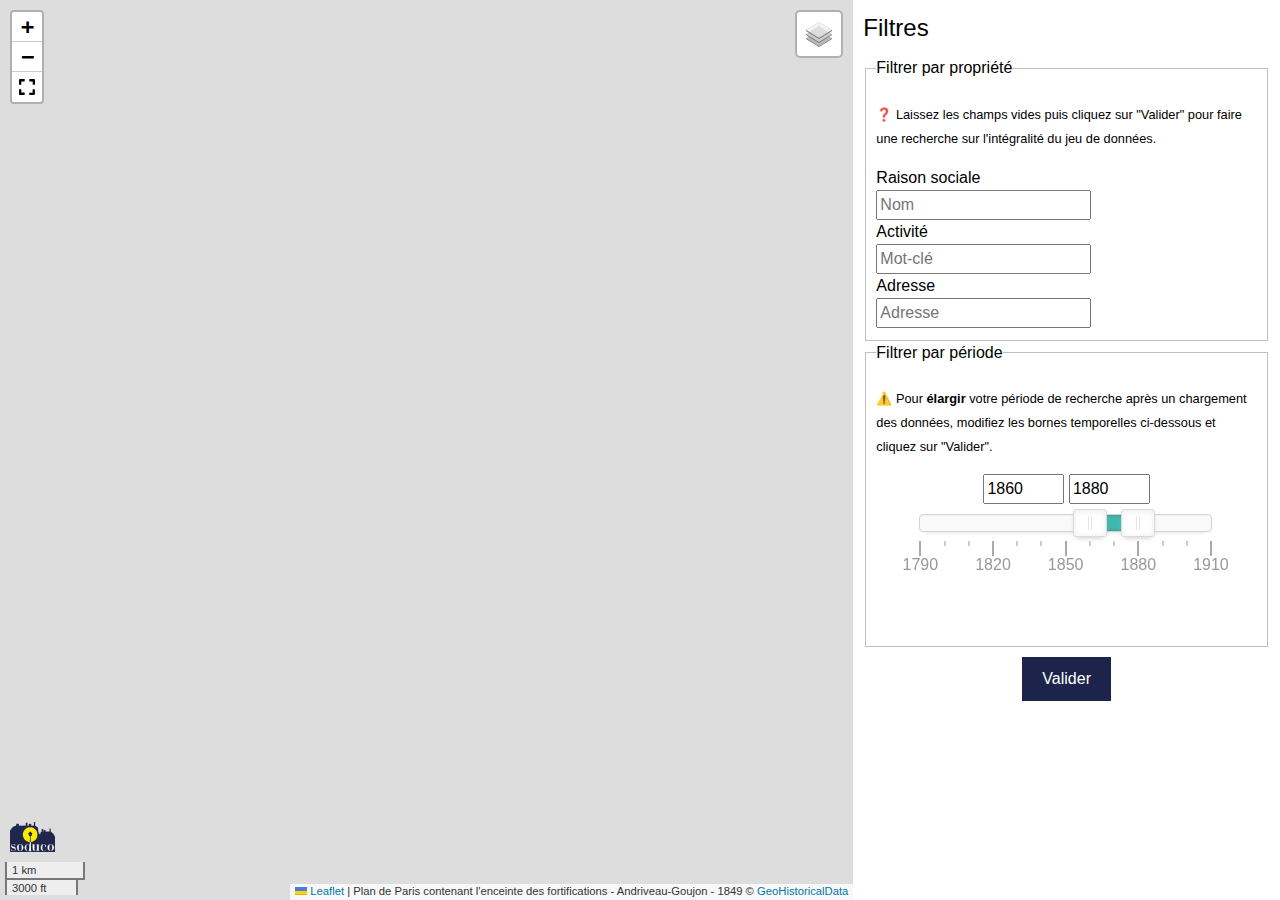
==== index.html @ baa3c480 "Add anchor" ====
<!doctype html>
<html lang="fr">
  <head>
    <!--Encodage-->
    <meta title="Visualisation des données extraites des annuaires du commerce parisien">
    <meta http-equiv="Content-Type" content="text/html; charset=utf-8" />
    <meta name="viewport" content="width=device-width, initial-scale=1.0">
    <script src="./libs/jquery-3.6.1.min.js"></script>
    <script src="./libs/jquery.geo.min.js"></script>
    <!--Slider-->
    <script src="./libs/wnumb-1.2.0/wNumb.min.js"></script>
    <link rel="stylesheet" href="./libs/noUiSlider/nouislider.min.css" />
   <script src="./libs/noUiSlider/nouislider.min.js"></script>
    <!--Leaflet-->
    <link rel="stylesheet" href="./libs/leaflet/leaflet.css" />
    <script src="./libs/leaflet/leaflet.js"></script>
    <!--Leaflet Full Screen-->
    <link rel="stylesheet" href="./libs/leaflet.fullscreen-master/Control.FullScreen.css"/>
    <script src="./libs/leaflet.fullscreen-master/Control.FullScreen.js"></script>
    <!--Control Panel-->
    <link rel="stylesheet" href="./libs/leaflet-panel-layers/src/leaflet-panel-layers.css">
    <script src="./libs/leaflet-panel-layers/src/leaflet-panel-layers.js"></script>
    <!--Timeline JS-->
    <!--<link title="timeline-styles" rel="stylesheet" href="http://cdn.knightlab.com/libs/timeline3/latest/css/timeline.css">
    <script src="https://cdn.knightlab.com/libs/timeline3/latest/js/timeline.js"></script>-->
    <link title="timeline-styles" rel="stylesheet" href="./libs/timelineJS/timeline.css">
    <script src="./libs/timelineJS/timeline.js"></script>
    <!--Style-->
    <link rel="stylesheet" href="libs/w3.css">
    <link rel="stylesheet" href="style.css">
    <title>Visualisation des données extraites des annuaires du commerce parisien</title>
  </head>
  <body>
    <article>

      <!--START : Container-->
      <div class="container">
        <!--START : Map-->
        <div id="map"></div>
        <!--END : Map-->
        <div id="layers"></div>

        <!--START : Controls-->
        <div id="controls">
          <h3 id="titrecontrols">Filtres</h3> 
          
        <!--#START : Advanced research panel-->
        <div id="av">
          <div class="searchtool">
            <fieldset>
              <legend>Filtrer par propriété</legend>
              <p><small>❓ Laissez les champs vides puis cliquez sur "Valider" pour faire une recherche sur l'intégralité du jeu de données.</small></p>
              <form id="frm1">
                Raison sociale <br/>
                <input type="text" name="per" id="per" placeholder="Nom"><br>
                Activité <br/>
                <input type="text" name="act" id="act" placeholder="Mot-clé"><br>
                Adresse <br/>
                <input type="text" name="spat" id="spat" placeholder="Adresse"><br>
              </form>
            </fieldset>
          </div>

          <div class="time">
            <fieldset>
              <legend>Filtrer par période</legend>
              <p><small>⚠️ Pour <b>élargir</b> votre période de recherche après un chargement des données, modifiez les bornes temporelles ci-dessous et cliquez sur "Valider".</small></p>
              <div style="margin-right: auto; margin-left: auto; width: 90%; margin-bottom: 10px; text-align: center; height:150px;">
              <input type="number" min='1857' max='1908' id="input-number-min">
              <input type="number" min='1857' max='1908' id="input-number-max">
              <div id="slider" style="top: 0px; right: 1px; margin: 10px 25px;"></div>
            </fieldset>
          </div>
          
          <div class="search">
            <center><input type="button" onclick="requestData()" value="Valider" class="button"></center>
            <div id="message"></div>
          </div>
        <!--END : Advanced research tabber-->
      </div>
    </div>
  </div>
  <!--
  <div id="linkeddata">
    <p>Ressources associées sur Data BNF</p>
    <div id="bnfdata"></div>
  </div>
  -->
  <div id='timeline-embed' style="height:0px"></div>
  <div id="ancretimeline"></div>

  <button onclick="topFunction()" id="goToTop" title="Go to top">Carte</button> 
  </article>
  </body>
  <script src="parameters.js"></script>
  <script src="anim.js"></script>
  <script src="tile.js"></script>
  <script src="functions.js"></script>
  <script src="features-endpoint.js"></script>
  <script src="features-ref.js"></script>
  <script src="map.js"></script>
</html>
---- libs/noUiSlider/nouislider.min.css ----
/*! nouislider - 8.5.1 - 2016-04-24 16:00:30 */


.noUi-target,.noUi-target *{-webkit-touch-callout:none;-webkit-user-select:none;-ms-touch-action:none;touch-action:none;-ms-user-select:none;-moz-user-select:none;user-select:none;-moz-box-sizing:border-box;box-sizing:border-box}.noUi-target{position:relative;direction:ltr}.noUi-base{width:100%;height:100%;position:relative;z-index:1}.noUi-origin{position:absolute;right:0;top:0;left:0;bottom:0}.noUi-handle{position:relative;z-index:1}.noUi-stacking .noUi-handle{z-index:10}.noUi-state-tap .noUi-origin{-webkit-transition:left .3s,top .3s;transition:left .3s,top .3s}.noUi-state-drag *{cursor:inherit!important}.noUi-base,.noUi-handle{-webkit-transform:translate3d(0,0,0);transform:translate3d(0,0,0)}.noUi-horizontal{height:18px}.noUi-horizontal .noUi-handle{width:34px;height:28px;left:-17px;top:-6px}.noUi-vertical{width:18px}.noUi-vertical .noUi-handle{width:28px;height:34px;left:-6px;top:-17px}.noUi-background{background:#FAFAFA;box-shadow:inset 0 1px 1px #f0f0f0}.noUi-connect{background:#3FB8AF;box-shadow:inset 0 0 3px rgba(51,51,51,.45);-webkit-transition:background 450ms;transition:background 450ms}.noUi-origin{border-radius:2px}.noUi-target{border-radius:4px;border:1px solid #D3D3D3;box-shadow:inset 0 1px 1px #F0F0F0,0 3px 6px -5px #BBB}.noUi-target.noUi-connect{box-shadow:inset 0 0 3px rgba(51,51,51,.45),0 3px 6px -5px #BBB}.noUi-draggable{cursor:w-resize}.noUi-vertical .noUi-draggable{cursor:n-resize}.noUi-handle{border:1px solid #D9D9D9;border-radius:3px;background:#FFF;cursor:default;box-shadow:inset 0 0 1px #FFF,inset 0 1px 7px #EBEBEB,0 3px 6px -3px #BBB}.noUi-active{box-shadow:inset 0 0 1px #FFF,inset 0 1px 7px #DDD,0 3px 6px -3px #BBB}.noUi-handle:after,.noUi-handle:before{content:"";display:block;position:absolute;height:14px;width:1px;background:#E8E7E6;left:14px;top:6px}.noUi-handle:after{left:17px}.noUi-vertical .noUi-handle:after,.noUi-vertical .noUi-handle:before{width:14px;height:1px;left:6px;top:14px}.noUi-vertical .noUi-handle:after{top:17px}[disabled] .noUi-connect,[disabled].noUi-connect{background:#B8B8B8}[disabled] .noUi-handle,[disabled].noUi-origin{cursor:not-allowed}.noUi-pips,.noUi-pips *{-moz-box-sizing:border-box;box-sizing:border-box}.noUi-pips{position:absolute;color:#999}.noUi-value{position:absolute;text-align:center}.noUi-value-sub{color:#ccc;font-size:10px}.noUi-marker{position:absolute;background:#CCC}.noUi-marker-large,.noUi-marker-sub{background:#AAA}.noUi-pips-horizontal{padding:10px 0;height:80px;top:100%;left:0;width:100%}.noUi-value-horizontal{-webkit-transform:translate3d(-50%,50%,0);transform:translate3d(-50%,50%,0)}.noUi-marker-horizontal.noUi-marker{margin-left:-1px;width:2px;height:5px}.noUi-marker-horizontal.noUi-marker-sub{height:10px}.noUi-marker-horizontal.noUi-marker-large{height:15px}.noUi-pips-vertical{padding:0 10px;height:100%;top:0;left:100%}.noUi-value-vertical{-webkit-transform:translate3d(0,-50%,0);transform:translate3d(0,-50%,0);padding-left:25px}.noUi-marker-vertical.noUi-marker{width:5px;height:2px;margin-top:-1px}.noUi-marker-vertical.noUi-marker-sub{width:10px}.noUi-marker-vertical.noUi-marker-large{width:15px}.noUi-tooltip{display:block;position:absolute;border:1px solid #D9D9D9;border-radius:3px;background:#fff;padding:5px;text-align:center}.noUi-horizontal .noUi-handle-lower .noUi-tooltip{top:-32px}.noUi-horizontal .noUi-handle-upper .noUi-tooltip{bottom:-32px}.noUi-vertical .noUi-handle-lower .noUi-tooltip{left:120%}.noUi-vertical .noUi-handle-upper .noUi-tooltip{right:120%}
---- libs/leaflet/leaflet.css ----
/* required styles */

.leaflet-pane,
.leaflet-tile,
.leaflet-marker-icon,
.leaflet-marker-shadow,
.leaflet-tile-container,
.leaflet-pane > svg,
.leaflet-pane > canvas,
.leaflet-zoom-box,
.leaflet-image-layer,
.leaflet-layer {
	position: absolute;
	left: 0;
	top: 0;
	}
.leaflet-container {
	overflow: hidden;
	}
.leaflet-tile,
.leaflet-marker-icon,
.leaflet-marker-shadow {
	-webkit-user-select: none;
	   -moz-user-select: none;
	        user-select: none;
	  -webkit-user-drag: none;
	}
/* Prevents IE11 from highlighting tiles in blue */
.leaflet-tile::selection {
	background: transparent;
}
/* Safari renders non-retina tile on retina better with this, but Chrome is worse */
.leaflet-safari .leaflet-tile {
	image-rendering: -webkit-optimize-contrast;
	}
/* hack that prevents hw layers "stretching" when loading new tiles */
.leaflet-safari .leaflet-tile-container {
	width: 1600px;
	height: 1600px;
	-webkit-transform-origin: 0 0;
	}
.leaflet-marker-icon,
.leaflet-marker-shadow {
	display: block;
	}
/* .leaflet-container svg: reset svg max-width decleration shipped in Joomla! (joomla.org) 3.x */
/* .leaflet-container img: map is broken in FF if you have max-width: 100% on tiles */
.leaflet-container .leaflet-overlay-pane svg {
	max-width: none !important;
	max-height: none !important;
	}
.leaflet-container .leaflet-marker-pane img,
.leaflet-container .leaflet-shadow-pane img,
.leaflet-container .leaflet-tile-pane img,
.leaflet-container img.leaflet-image-layer,
.leaflet-container .leaflet-tile {
	max-width: none !important;
	max-height: none !important;
	width: auto;
	padding: 0;
	}

.leaflet-container.leaflet-touch-zoom {
	-ms-touch-action: pan-x pan-y;
	touch-action: pan-x pan-y;
	}
.leaflet-container.leaflet-touch-drag {
	-ms-touch-action: pinch-zoom;
	/* Fallback for FF which doesn't support pinch-zoom */
	touch-action: none;
	touch-action: pinch-zoom;
}
.leaflet-container.leaflet-touch-drag.leaflet-touch-zoom {
	-ms-touch-action: none;
	touch-action: none;
}
.leaflet-container {
	-webkit-tap-highlight-color: transparent;
}
.leaflet-container a {
	-webkit-tap-highlight-color: rgba(51, 181, 229, 0.4);
}
.leaflet-tile {
	filter: inherit;
	visibility: hidden;
	}
.leaflet-tile-loaded {
	visibility: inherit;
	}
.leaflet-zoom-box {
	width: 0;
	height: 0;
	-moz-box-sizing: border-box;
	     box-sizing: border-box;
	z-index: 800;
	}
/* workaround for https://bugzilla.mozilla.org/show_bug.cgi?id=888319 */
.leaflet-overlay-pane svg {
	-moz-user-select: none;
	}

.leaflet-pane         { z-index: 400; }

.leaflet-tile-pane    { z-index: 200; }
.leaflet-overlay-pane { z-index: 400; }
.leaflet-shadow-pane  { z-index: 500; }
.leaflet-marker-pane  { z-index: 600; }
.leaflet-tooltip-pane   { z-index: 650; }
.leaflet-popup-pane   { z-index: 700; }

.leaflet-map-pane canvas { z-index: 100; }
.leaflet-map-pane svg    { z-index: 200; }

.leaflet-vml-shape {
	width: 1px;
	height: 1px;
	}
.lvml {
	behavior: url(#default#VML);
	display: inline-block;
	position: absolute;
	}


/* control positioning */

.leaflet-control {
	position: relative;
	z-index: 800;
	pointer-events: visiblePainted; /* IE 9-10 doesn't have auto */
	pointer-events: auto;
	}
.leaflet-top,
.leaflet-bottom {
	position: absolute;
	z-index: 1000;
	pointer-events: none;
	}
.leaflet-top {
	top: 0;
	}
.leaflet-right {
	right: 0;
	}
.leaflet-bottom {
	bottom: 0;
	}
.leaflet-left {
	left: 0;
	}
.leaflet-control {
	float: left;
	clear: both;
	}
.leaflet-right .leaflet-control {
	float: right;
	}
.leaflet-top .leaflet-control {
	margin-top: 10px;
	}
.leaflet-bottom .leaflet-control {
	margin-bottom: 10px;
	}
.leaflet-left .leaflet-control {
	margin-left: 10px;
	}
.leaflet-right .leaflet-control {
	margin-right: 10px;
	}


/* zoom and fade animations */

.leaflet-fade-anim .leaflet-popup {
	opacity: 0;
	-webkit-transition: opacity 0.2s linear;
	   -moz-transition: opacity 0.2s linear;
	        transition: opacity 0.2s linear;
	}
.leaflet-fade-anim .leaflet-map-pane .leaflet-popup {
	opacity: 1;
	}
.leaflet-zoom-animated {
	-webkit-transform-origin: 0 0;
	    -ms-transform-origin: 0 0;
	        transform-origin: 0 0;
	}
svg.leaflet-zoom-animated {
	will-change: transform;
}

.leaflet-zoom-anim .leaflet-zoom-animated {
	-webkit-transition: -webkit-transform 0.25s cubic-bezier(0,0,0.25,1);
	   -moz-transition:    -moz-transform 0.25s cubic-bezier(0,0,0.25,1);
	        transition:         transform 0.25s cubic-bezier(0,0,0.25,1);
	}
.leaflet-zoom-anim .leaflet-tile,
.leaflet-pan-anim .leaflet-tile {
	-webkit-transition: none;
	   -moz-transition: none;
	        transition: none;
	}

.leaflet-zoom-anim .leaflet-zoom-hide {
	visibility: hidden;
	}


/* cursors */

.leaflet-interactive {
	cursor: pointer;
	}
.leaflet-grab {
	cursor: -webkit-grab;
	cursor:    -moz-grab;
	cursor:         grab;
	}
.leaflet-crosshair,
.leaflet-crosshair .leaflet-interactive {
	cursor: crosshair;
	}
.leaflet-popup-pane,
.leaflet-control {
	cursor: auto;
	}
.leaflet-dragging .leaflet-grab,
.leaflet-dragging .leaflet-grab .leaflet-interactive,
.leaflet-dragging .leaflet-marker-draggable {
	cursor: move;
	cursor: -webkit-grabbing;
	cursor:    -moz-grabbing;
	cursor:         grabbing;
	}

/* marker & overlays interactivity */
.leaflet-marker-icon,
.leaflet-marker-shadow,
.leaflet-image-layer,
.leaflet-pane > svg path,
.leaflet-tile-container {
	pointer-events: none;
	}

.leaflet-marker-icon.leaflet-interactive,
.leaflet-image-layer.leaflet-interactive,
.leaflet-pane > svg path.leaflet-interactive,
svg.leaflet-image-layer.leaflet-interactive path {
	pointer-events: visiblePainted; /* IE 9-10 doesn't have auto */
	pointer-events: auto;
	}

/* visual tweaks */

.leaflet-container {
	background: #ddd;
	outline-offset: 1px;
	}
.leaflet-container a {
	color: #0078A8;
	}
.leaflet-zoom-box {
	border: 2px dotted #38f;
	background: rgba(255,255,255,0.5);
	}


/* general typography */
.leaflet-container {
	font-family: "Helvetica Neue", Arial, Helvetica, sans-serif;
	font-size: 12px;
	font-size: 0.75rem;
	line-height: 1.5;
	}


/* general toolbar styles */

.leaflet-bar {
	box-shadow: 0 1px 5px rgba(0,0,0,0.65);
	border-radius: 4px;
	}
.leaflet-bar a {
	background-color: #fff;
	border-bottom: 1px solid #ccc;
	width: 26px;
	height: 26px;
	line-height: 26px;
	display: block;
	text-align: center;
	text-decoration: none;
	color: black;
	}
.leaflet-bar a,
.leaflet-control-layers-toggle {
	background-position: 50% 50%;
	background-repeat: no-repeat;
	display: block;
	}
.leaflet-bar a:hover,
.leaflet-bar a:focus {
	background-color: #f4f4f4;
	}
.leaflet-bar a:first-child {
	border-top-left-radius: 4px;
	border-top-right-radius: 4px;
	}
.leaflet-bar a:last-child {
	border-bottom-left-radius: 4px;
	border-bottom-right-radius: 4px;
	border-bottom: none;
	}
.leaflet-bar a.leaflet-disabled {
	cursor: default;
	background-color: #f4f4f4;
	color: #bbb;
	}

.leaflet-touch .leaflet-bar a {
	width: 30px;
	height: 30px;
	line-height: 30px;
	}
.leaflet-touch .leaflet-bar a:first-child {
	border-top-left-radius: 2px;
	border-top-right-radius: 2px;
	}
.leaflet-touch .leaflet-bar a:last-child {
	border-bottom-left-radius: 2px;
	border-bottom-right-radius: 2px;
	}

/* zoom control */

.leaflet-control-zoom-in,
.leaflet-control-zoom-out {
	font: bold 18px 'Lucida Console', Monaco, monospace;
	text-indent: 1px;
	}

.leaflet-touch .leaflet-control-zoom-in, .leaflet-touch .leaflet-control-zoom-out  {
	font-size: 22px;
	}


/* layers control */

.leaflet-control-layers {
	box-shadow: 0 1px 5px rgba(0,0,0,0.4);
	background: #fff;
	border-radius: 5px;
	}
.leaflet-control-layers-toggle {
	background-image: url(images/layers.png);
	width: 36px;
	height: 36px;
	}
.leaflet-retina .leaflet-control-layers-toggle {
	background-image: url(images/layers-2x.png);
	background-size: 26px 26px;
	}
.leaflet-touch .leaflet-control-layers-toggle {
	width: 44px;
	height: 44px;
	}
.leaflet-control-layers .leaflet-control-layers-list,
.leaflet-control-layers-expanded .leaflet-control-layers-toggle {
	display: none;
	}
.leaflet-control-layers-expanded .leaflet-control-layers-list {
	display: block;
	position: relative;
	}
.leaflet-control-layers-expanded {
	padding: 6px 10px 6px 6px;
	color: #333;
	background: #fff;
	}
.leaflet-control-layers-scrollbar {
	overflow-y: scroll;
	overflow-x: hidden;
	padding-right: 5px;
	}
.leaflet-control-layers-selector {
	margin-top: 2px;
	position: relative;
	top: 1px;
	}
.leaflet-control-layers label {
	display: block;
	font-size: 13px;
	font-size: 1.08333em;
	}
.leaflet-control-layers-separator {
	height: 0;
	border-top: 1px solid #ddd;
	margin: 5px -10px 5px -6px;
	}

/* Default icon URLs */
.leaflet-default-icon-path { /* used only in path-guessing heuristic, see L.Icon.Default */
	background-image: url(images/marker-icon.png);
	}


/* attribution and scale controls */

.leaflet-container .leaflet-control-attribution {
	background: #fff;
	background: rgba(255, 255, 255, 0.8);
	margin: 0;
	}
.leaflet-control-attribution,
.leaflet-control-scale-line {
	padding: 0 5px;
	color: #333;
	line-height: 1.4;
	}
.leaflet-control-attribution a {
	text-decoration: none;
	}
.leaflet-control-attribution a:hover,
.leaflet-control-attribution a:focus {
	text-decoration: underline;
	}
.leaflet-control-attribution svg {
	display: inline !important;
	}
.leaflet-left .leaflet-control-scale {
	margin-left: 5px;
	}
.leaflet-bottom .leaflet-control-scale {
	margin-bottom: 5px;
	}
.leaflet-control-scale-line {
	border: 2px solid #777;
	border-top: none;
	line-height: 1.1;
	padding: 2px 5px 1px;
	white-space: nowrap;
	overflow: hidden;
	-moz-box-sizing: border-box;
	     box-sizing: border-box;

	background: #fff;
	background: rgba(255, 255, 255, 0.5);
	}
.leaflet-control-scale-line:not(:first-child) {
	border-top: 2px solid #777;
	border-bottom: none;
	margin-top: -2px;
	}
.leaflet-control-scale-line:not(:first-child):not(:last-child) {
	border-bottom: 2px solid #777;
	}

.leaflet-touch .leaflet-control-attribution,
.leaflet-touch .leaflet-control-layers,
.leaflet-touch .leaflet-bar {
	box-shadow: none;
	}
.leaflet-touch .leaflet-control-layers,
.leaflet-touch .leaflet-bar {
	border: 2px solid rgba(0,0,0,0.2);
	background-clip: padding-box;
	}


/* popup */

.leaflet-popup {
	position: absolute;
	text-align: center;
	margin-bottom: 20px;
	}
.leaflet-popup-content-wrapper {
	padding: 1px;
	text-align: left;
	border-radius: 12px;
	}
.leaflet-popup-content {
	margin: 13px 24px 13px 20px;
	line-height: 1.3;
	font-size: 13px;
	font-size: 1.08333em;
	min-height: 1px;
	}
.leaflet-popup-content p {
	margin: 17px 0;
	margin: 1.3em 0;
	}
.leaflet-popup-tip-container {
	width: 40px;
	height: 20px;
	position: absolute;
	left: 50%;
	margin-top: -1px;
	margin-left: -20px;
	overflow: hidden;
	pointer-events: none;
	}
.leaflet-popup-tip {
	width: 17px;
	height: 17px;
	padding: 1px;

	margin: -10px auto 0;
	pointer-events: auto;

	-webkit-transform: rotate(45deg);
	   -moz-transform: rotate(45deg);
	    -ms-transform: rotate(45deg);
	        transform: rotate(45deg);
	}
.leaflet-popup-content-wrapper,
.leaflet-popup-tip {
	background: white;
	color: #333;
	box-shadow: 0 3px 14px rgba(0,0,0,0.4);
	}
.leaflet-container a.leaflet-popup-close-button {
	position: absolute;
	top: 0;
	right: 0;
	border: none;
	text-align: center;
	width: 24px;
	height: 24px;
	font: 16px/24px Tahoma, Verdana, sans-serif;
	color: #757575;
	text-decoration: none;
	background: transparent;
	}
.leaflet-container a.leaflet-popup-close-button:hover,
.leaflet-container a.leaflet-popup-close-button:focus {
	color: #585858;
	}
.leaflet-popup-scrolled {
	overflow: auto;
	border-bottom: 1px solid #ddd;
	border-top: 1px solid #ddd;
	}

.leaflet-oldie .leaflet-popup-content-wrapper {
	-ms-zoom: 1;
	}
.leaflet-oldie .leaflet-popup-tip {
	width: 24px;
	margin: 0 auto;

	-ms-filter: "progid:DXImageTransform.Microsoft.Matrix(M11=0.70710678, M12=0.70710678, M21=-0.70710678, M22=0.70710678)";
	filter: progid:DXImageTransform.Microsoft.Matrix(M11=0.70710678, M12=0.70710678, M21=-0.70710678, M22=0.70710678);
	}

.leaflet-oldie .leaflet-control-zoom,
.leaflet-oldie .leaflet-control-layers,
.leaflet-oldie .leaflet-popup-content-wrapper,
.leaflet-oldie .leaflet-popup-tip {
	border: 1px solid #999;
	}


/* div icon */

.leaflet-div-icon {
	background: #fff;
	border: 1px solid #666;
	}


/* Tooltip */
/* Base styles for the element that has a tooltip */
.leaflet-tooltip {
	position: absolute;
	padding: 6px;
	background-color: #fff;
	border: 1px solid #fff;
	border-radius: 3px;
	color: #222;
	white-space: nowrap;
	-webkit-user-select: none;
	-moz-user-select: none;
	-ms-user-select: none;
	user-select: none;
	pointer-events: none;
	box-shadow: 0 1px 3px rgba(0,0,0,0.4);
	}
.leaflet-tooltip.leaflet-interactive {
	cursor: pointer;
	pointer-events: auto;
	}
.leaflet-tooltip-top:before,
.leaflet-tooltip-bottom:before,
.leaflet-tooltip-left:before,
.leaflet-tooltip-right:before {
	position: absolute;
	pointer-events: none;
	border: 6px solid transparent;
	background: transparent;
	content: "";
	}

/* Directions */

.leaflet-tooltip-bottom {
	margin-top: 6px;
}
.leaflet-tooltip-top {
	margin-top: -6px;
}
.leaflet-tooltip-bottom:before,
.leaflet-tooltip-top:before {
	left: 50%;
	margin-left: -6px;
	}
.leaflet-tooltip-top:before {
	bottom: 0;
	margin-bottom: -12px;
	border-top-color: #fff;
	}
.leaflet-tooltip-bottom:before {
	top: 0;
	margin-top: -12px;
	margin-left: -6px;
	border-bottom-color: #fff;
	}
.leaflet-tooltip-left {
	margin-left: -6px;
}
.leaflet-tooltip-right {
	margin-left: 6px;
}
.leaflet-tooltip-left:before,
.leaflet-tooltip-right:before {
	top: 50%;
	margin-top: -6px;
	}
.leaflet-tooltip-left:before {
	right: 0;
	margin-right: -12px;
	border-left-color: #fff;
	}
.leaflet-tooltip-right:before {
	left: 0;
	margin-left: -12px;
	border-right-color: #fff;
	}

/* Printing */
	
@media print {
	/* Prevent printers from removing background-images of controls. */
	.leaflet-control {
		-webkit-print-color-adjust: exact;
		color-adjust: exact;
		}
	}
---- libs/leaflet.fullscreen-master/Control.FullScreen.css ----
.fullscreen-icon { background-image: url(icon-fullscreen.svg); background-size:26px 52px; }
.fullscreen-icon.leaflet-fullscreen-on { background-position:0 -26px; }
.leaflet-touch .fullscreen-icon { background-position: 2px 2px; }
.leaflet-touch .fullscreen-icon.leaflet-fullscreen-on { background-position: 2px -24px; }
/* one selector per rule as explained here : http://www.sitepoint.com/html5-full-screen-api/ */
.leaflet-container:-webkit-full-screen { width: 100% !important; height: 100% !important; z-index: 99999; }
.leaflet-container:-ms-fullscreen { width: 100% !important; height: 100% !important; z-index: 99999; }
.leaflet-container:full-screen { width: 100% !important; height: 100% !important; z-index: 99999; }
.leaflet-container:fullscreen { width: 100% !important; height: 100% !important; z-index: 99999; }
.leaflet-pseudo-fullscreen { position: fixed !important; width: 100% !important; height: 100% !important; top: 0px !important; left: 0px !important; z-index: 99999; }
---- libs/leaflet-panel-layers/src/leaflet-panel-layers.css ----
/* PANEL LAYERS */
.leaflet-panel-layers .leaflet-panel-layers-list {
	display: block;
}
.leaflet-panel-layers.expanded .leaflet-panel-layers-list {
	display: block;
}
.leaflet-top.leaflet-right .leaflet-panel-layers:not(.compact) {
	margin: 0;
}
.leaflet-panel-layers {
	width: 30px;
	min-width: 30px;
}
.leaflet-panel-layers.expanded {
	width: auto;
	overflow-x: hidden;
	overflow-y: auto;
}
.leaflet-panel-layers.expanded .leaflet-panel-layers-list {
	display: block;
}
.leaflet-panel-layers:not(.expanded) .leaflet-panel-layers-title > span,
.leaflet-panel-layers:not(.expanded) .leaflet-panel-layers-selector,
.leaflet-panel-layers:not(.expanded) .leaflet-panel-layers-grouplabel {
	display: none;
}
.leaflet-panel-layers-separator {
	clear: both;
}

.leaflet-panel-layers-item .leaflet-panel-layers-title {
	display: block;
	white-space: nowrap;
	float: none;
	cursor: pointer;
}
.leaflet-panel-layers-title .leaflet-panel-layers-selector {
	float: right;
}

.leaflet-panel-layers-group {
	position: relative;
	width: auto;
	height: auto;
	clear: both;
	overflow: hidden;
}
.leaflet-panel-layers-icon {
	text-align: center;
	float: left;
}
.leaflet-panel-layers-group.collapsible:not(.expanded) {
	height: 20px;
}
.leaflet-panel-layers-group.collapsible:not(.expanded) .leaflet-panel-layers-grouplabel {
	height: 20px;
	overflow: hidden;
}
.leaflet-panel-layers-group.collapsible:not(.expanded) .leaflet-panel-layers-item {
	display: none;
}
.leaflet-panel-layers-group.collapsible .leaflet-panel-layers-grouplabel {
	display: block;
	cursor: pointer;
	-webkit-touch-callout: none;
	-webkit-user-select: none;
	-khtml-user-select: none;
	-moz-user-select: none;
	-ms-user-select: none;
	user-select: none;
}
.leaflet-panel-layers-item {
	display: block;
	height: auto;
	clear: both;
	white-space: nowrap;
	-webkit-touch-callout: none;
	-webkit-user-select: none;
	-khtml-user-select: none;
	-moz-user-select: none;
	-ms-user-select: none;
	user-select: none;
}
.leaflet-panel-layers-overlays .leaflet-panel-layers-item {
	white-space: pre-wrap;
	white-space: -moz-pre-wrap;
	white-space: -pre-wrap;
	white-space: -o-pre-wrap;
	word-wrap: break-word;
	width: auto;
	display: block;
}
.leaflet-panel-layers-base .leaflet-panel-layers-selector {
	float: left;
}
.leaflet-panel-layers-overlays .leaflet-panel-layers-selector {
	float: right;
}
.leaflet-panel-layers.expanded .leaflet-panel-layers-overlays input {
	display: block;
}
.leaflet-control-layers-selector {
	float: left;
}


/* theming style */

.leaflet-panel-layers {
	padding: 4px;
	background: rgba(255,255,255,0.5);
	box-shadow: -2px 0 8px rgba(0,0,0,0.3);
}
.leaflet-panel-layers.expanded {
	padding: 4px;
}
.leaflet-panel-layers-selector {
	position: relative;
	top: 1px;
	margin-top: 2px;
}
.leaflet-panel-layers-separator {
	height: 8px;
	margin: 12px 4px 0 4px;
	border-top:1px solid rgba(0,0,0,0.3);
}
.leaflet-panel-layers-item {
	min-height: 20px;
}
.leaflet-panel-layers-margin {
	height: 25px;
}
.leaflet-panel-layers-icon {
	line-height: 20px;
	display: inline-block;
	height: 20px;
	width: 20px;
	background: #fff;
}
.leaflet-panel-layers-group.collapsible .leaflet-panel-layers-icon:first-child {
	min-width: 20px;
	font-size: 16px;
	text-align: center;
	background: none;
}
.leaflet-panel-layers-group {
	padding: 2px 4px;
	margin-bottom: 4px;
	border: 1px solid rgba(0,0,0,0.3);
	background: rgba(255,255,255,0.6);
	border-radius: 3px;
}
.leaflet-panel-layers-overlays .leaflet-panel-layers-item {
	margin-bottom: 4px;
	padding: 2px;
	background: #fff;
	border: 1px solid rgba(0,0,0,0.3);
	border-radius: 4px;
}
.leaflet-panel-layers-overlays .leaflet-panel-layers-item:hover {
	border: 1px solid #888;
	cursor: pointer;
}
---- style.css ----
.body{
  width: 100vw;
  height: 100vh;
}

.container {  
  display: grid; 
  grid-template-columns: 1fr 1fr 1fr; 
  grid-template-rows: 1fr 1fr 1fr; 
  gap: 0px 0px; 
  grid-template-areas: 
    "map map controls"
    "map map controls"
    "map map controls";
}
  
  #map { 
    grid-area: map;
    width: 100%;
    height: 100vh;
 }
  
  #controls {  
    margin-left: 10px;
    margin-right: 10px;
    grid-area:controls;
    grid-template-areas:
      "titrecontrols"
      "av";
    height:100vh;
    overflow-y: scroll;
    font-family: Arial, sans-serif;
    font-size: medium;
  }

  #titre-controls{
    grid-area:titrecontrols;
  }

  #av {
    grid-template-areas:
      "searchtool"
      "time"
      "search";
    grid-area: av;
  }

  #content {
    height: fit-content;
    width: auto;
}
  
  .time { 
    grid-area: time; 
  }

  #message{
    grid-area: message; 
    height: fit-content;
  }

  .logo{
    height: 30px;
  }

/*2nd part of the app : Timeline JS*/
  #timeline-embed{
    grid-area:timeline;
    width: 100%;
    height:800px;
    overflow-y: scroll;
  }

/*3td part of the app : BNF Linked Data*/

  #linkeddata{
    grid-area:bnfdata;
    background-color: antiquewhite;
    width: 100%;
    height: 120px;
    align-items: center;
    padding-top: 20px;
    padding-left: 50px;
    padding-right: 50px;
  }

/*Checkbox style*/
#checkbox{
  width: fit-content;
}

/*Dot used in the legend*/
.dot {
  height: 15px;
  width: 15px;
  border-radius: 50%;
  display: inline-block;
  margin-right: 20px;
}

.noentry{
  font-size: large;
  text-align: center;
}

/*Button style*/
.button {
  background-color: #1c244b; /* SODUCO color */
  border: none;
  color: white;
  margin-top: 10px;
  padding: 10px 20px;
  text-align: center;
  text-decoration: none;
  display: inline-block;
  font-size: 16px;
}

.button:hover {
  background-color: #45518e; /* SODUCO color */
}

.button:active {
  background-color: #36b88f; /* SODUCO color */
}

/*Got to top button*/

#goToTop {
  display: none; /* Hidden by default */
  position: fixed; /* Fixed/sticky position */
  bottom: 20px; /* Place the button at the bottom of the page */
  right: 30px; /* Place the button 30px from the right */
  z-index: 99; /* Make sure it does not overlap */
  border: none; /* Remove borders */
  outline: none; /* Remove outline */
  background-color: #404b7f; /* Set a background color */
  color: white; /* Text color */
  cursor: pointer; /* Add a mouse pointer on hover */
  padding: 15px; /* Some padding */
  border-radius: 10px; /* Rounded corners */
  font-size: 18px; /* Increase font size */
}

#goToTop:hover {
  background-color: #e9dc15; /* Add a dark-grey background on hover */
}

/*Timeline style update*/
.tl-timegroup-message{
  color:black;
}

/*Control panels icons*/
.icon {
	display: inline-block;
	height: 12px;
	width: 12px;
}

/* ICONS */
.icon-vector {
	background: url('data/icons/vector.png');
}
.icon-tile {
	background: url('images/icons/tile.png');
}

/* Leaflet Panel Layer*/

.leaflet-panel-layers-icon {
	text-align: center;
	float: center;
}

/******************************** SMALL SCREEN CSS **********************************/

@media all and (max-width: 1024px)
{
  .container {  
    display: grid; 
    grid-template-columns: 1fr; 
    grid-template-rows: 60vh 40vh; 
    gap: 0px 0px; 
    grid-template-areas: 
      "map"
      "controls"
  }

  #map { 
    grid-area: map;
    width: auto;
    height: 60vh;
 }
  
  #controls {  
    margin-left: 10px;
    margin-right: 10px;
    grid-area:controls;
    grid-template-areas:
      "titrecontrols"
      "av";
    width:auto;
    height:40vh;
    overflow-y: scroll;
    font-family: Arial, sans-serif;
    font-size: medium;
  }
}
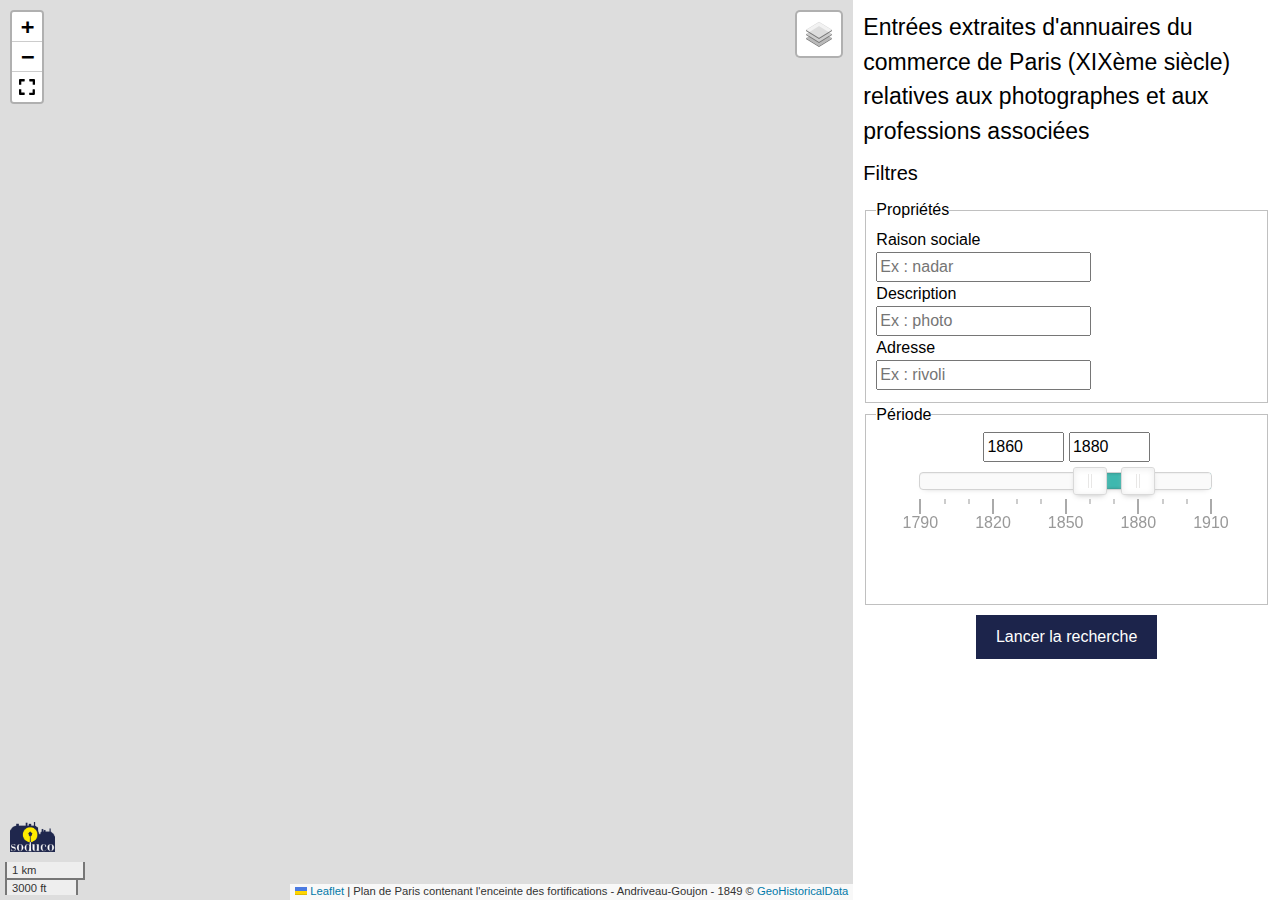
==== commit d33275f4: "Change user messages" ====
--- a/index.html
+++ b/index.html
@@ -42,29 +42,28 @@
 
         <!--START : Controls-->
         <div id="controls">
+          <h2>Entrées extraites d'annuaires du commerce de Paris (XIXème siècle) relatives aux photographes et aux professions associées</h2>
           <h3 id="titrecontrols">Filtres</h3> 
           
         <!--#START : Advanced research panel-->
         <div id="av">
           <div class="searchtool">
             <fieldset>
-              <legend>Filtrer par propriété</legend>
-              <p><small>❓ Laissez les champs vides puis cliquez sur "Valider" pour faire une recherche sur l'intégralité du jeu de données.</small></p>
+              <legend>Propriétés</legend>
               <form id="frm1">
-                Raison sociale <br/>
-                <input type="text" name="per" id="per" placeholder="Nom"><br>
-                Activité <br/>
-                <input type="text" name="act" id="act" placeholder="Mot-clé"><br>
-                Adresse <br/>
-                <input type="text" name="spat" id="spat" placeholder="Adresse"><br>
+                <label for="per">Raison sociale</label><br>
+                <input type="text" name="per" id="per" placeholder="Ex : nadar" title="Tout ou partie d'un nom"><br>
+                <label for="act">Description</label><br>
+                <input type="text" name="act" id="act" placeholder="Ex : photo" title="Tout ou partie d'un mot-clé"><br>
+                <label for="spat">Adresse</label><br>
+                <input type="text" name="spat" id="spat" placeholder="Ex : rivoli" title="Tout ou partie d'une adresse"><br>
               </form>
             </fieldset>
           </div>
 
-          <div class="time">
+          <div id="time">
             <fieldset>
-              <legend>Filtrer par période</legend>
-              <p><small>⚠️ Pour <b>élargir</b> votre période de recherche après un chargement des données, modifiez les bornes temporelles ci-dessous et cliquez sur "Valider".</small></p>
+              <legend>Période</legend>
               <div style="margin-right: auto; margin-left: auto; width: 90%; margin-bottom: 10px; text-align: center; height:150px;">
               <input type="number" min='1857' max='1908' id="input-number-min">
               <input type="number" min='1857' max='1908' id="input-number-max">
@@ -72,8 +71,9 @@
             </fieldset>
           </div>
           
-          <div class="search">
-            <center><input type="button" onclick="requestData()" value="Valider" class="button"></center>
+          <div id="search">
+            <center><input type="button" onclick="requestData()" value="Lancer la recherche" class="button"></center>
+            <div id="loadedperiod"></div>
             <div id="message"></div>
           </div>
         <!--END : Advanced research tabber-->
--- a/style.css
+++ b/style.css
@@ -12,6 +12,14 @@
     "map map controls"
     "map map controls"
     "map map controls";
+}
+
+h2{
+  font-size: 23px;
+}
+
+h3{
+  font-size: 20px;
 }
   
   #map { 
@@ -50,7 +58,7 @@
     width: auto;
 }
   
-  .time { 
+  #time { 
     grid-area: time; 
   }
 
@@ -173,6 +181,24 @@
 	float: center;
 }
 
+/*Form tooltip : https://jquerytools.github.io/demos/tooltip/form.html */
+
+/* simple css-based tooltip */
+.tooltip {
+  background-color:#000;
+  border:1px solid #fff;
+  padding:10px 15px;
+  width:200px;
+  display:none;
+  color:#fff;
+  text-align:left;
+  font-size:12px;
+
+  /* outline radius for mozilla/firefox only */
+  -moz-box-shadow:0 0 10px #000;
+  -webkit-box-shadow:0 0 10px #000;
+}
+
 /******************************** SMALL SCREEN CSS **********************************/
 
 @media all and (max-width: 1024px)
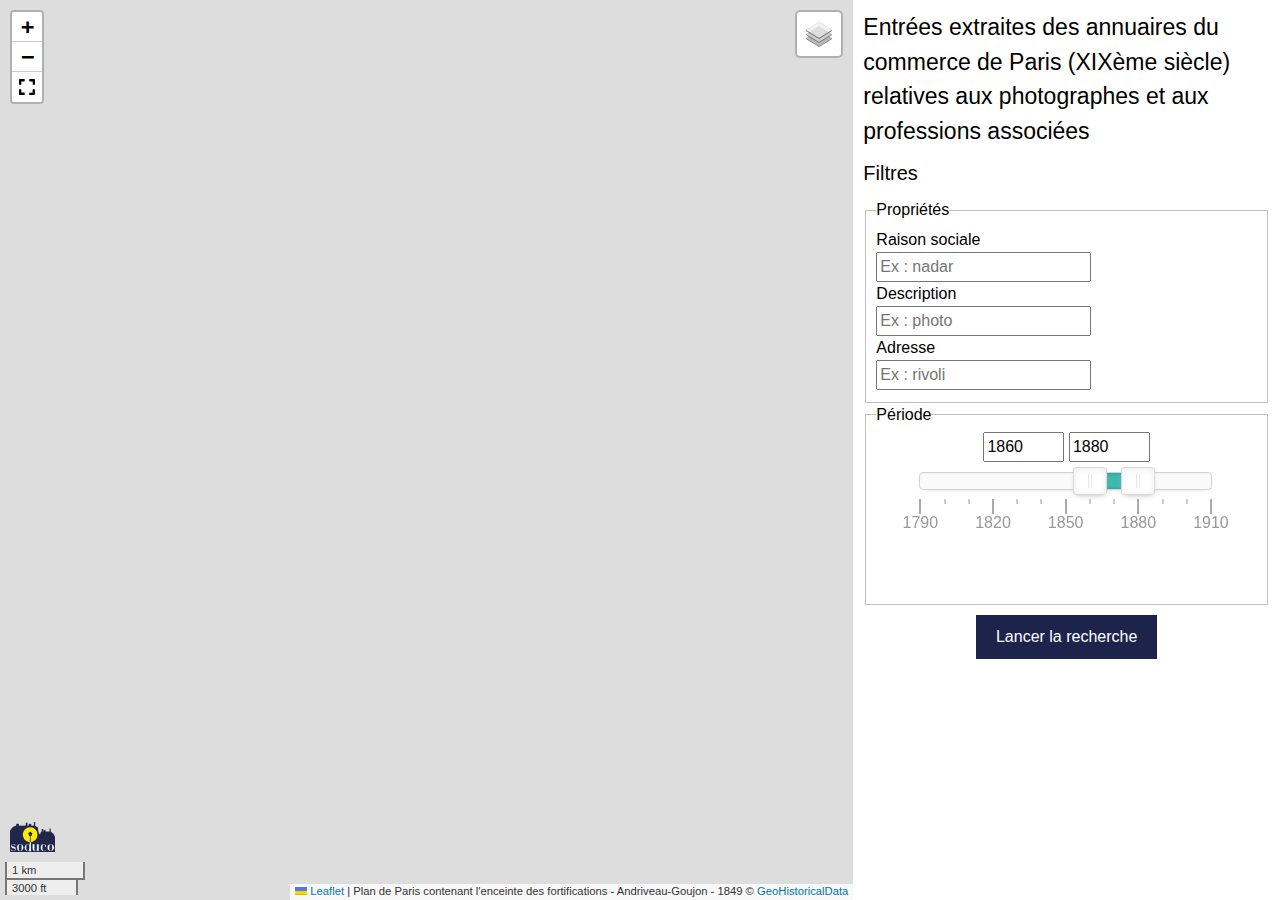
==== commit 29c94184: "Change title" ====
--- a/index.html
+++ b/index.html
@@ -42,7 +42,7 @@
 
         <!--START : Controls-->
         <div id="controls">
-          <h2>Entrées extraites d'annuaires du commerce de Paris (XIXème siècle) relatives aux photographes et aux professions associées</h2>
+          <h2>Entrées extraites des annuaires du commerce de Paris (XIXème siècle) relatives aux photographes et aux professions associées</h2>
           <h3 id="titrecontrols">Filtres</h3> 
           
         <!--#START : Advanced research panel-->
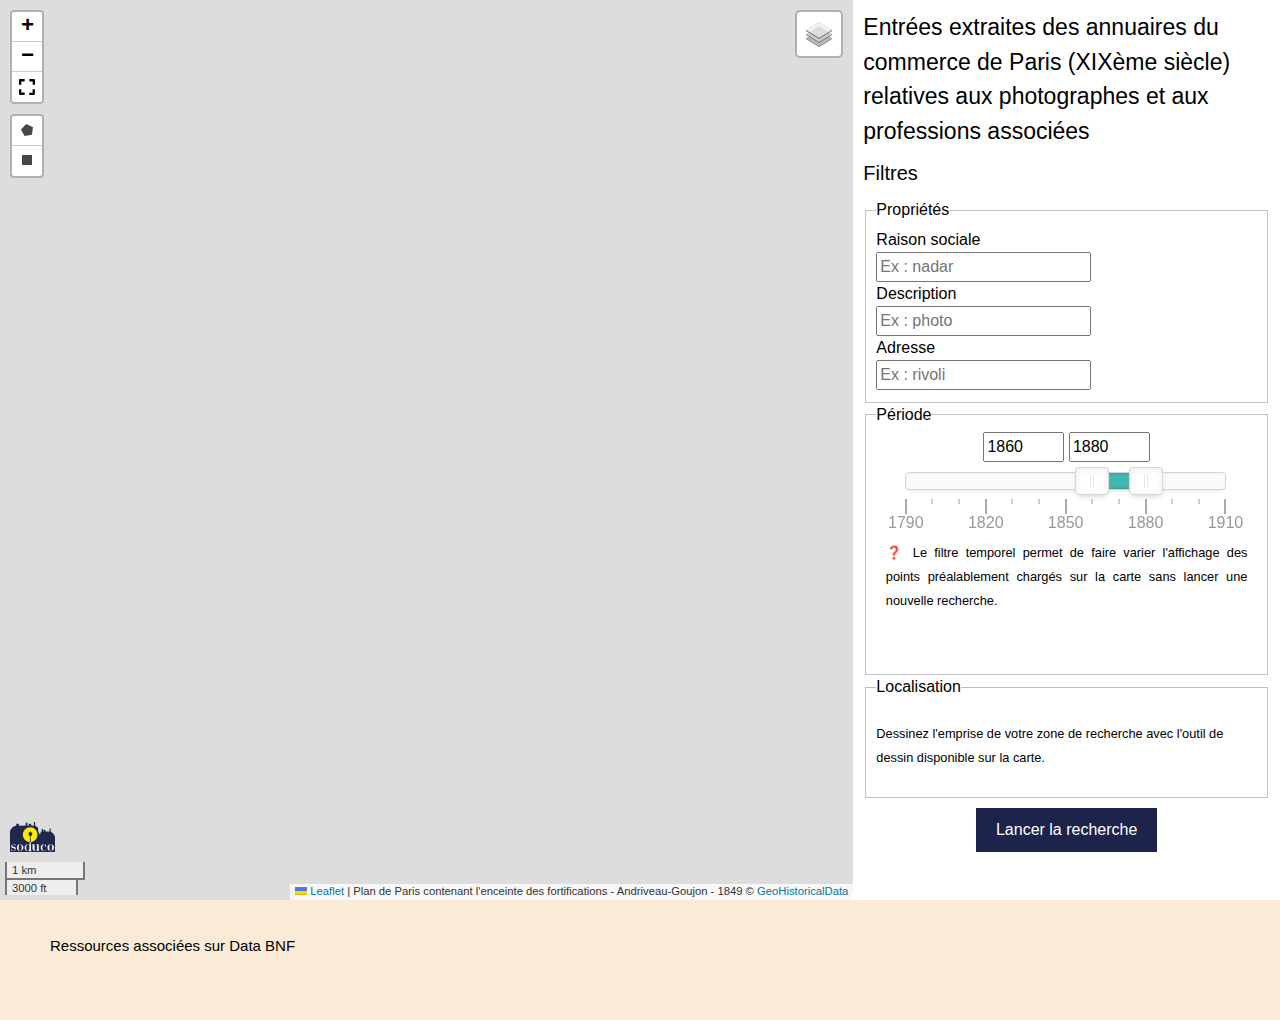
==== commit 596414f5: "Add spatial filter and same coordinates clustering" ====
--- a/index.html
+++ b/index.html
@@ -17,6 +17,49 @@
     <!--Leaflet Full Screen-->
     <link rel="stylesheet" href="./libs/leaflet.fullscreen-master/Control.FullScreen.css"/>
     <script src="./libs/leaflet.fullscreen-master/Control.FullScreen.js"></script>
+    <!--Leaflet.draw-->
+    <script src="./libs/leaflet_draw/src/Leaflet.draw.js"></script>
+    <script src="./libs/leaflet_draw/src/Leaflet.Draw.Event.js"></script>
+    <link rel="stylesheet" href="./libs/leaflet_draw/src/leaflet.draw.css"/>
+
+    <script src="./libs/leaflet_draw/src/Toolbar.js"></script>
+    <script src="./libs/leaflet_draw/src/Tooltip.js"></script>
+
+    <script src="./libs/leaflet_draw/src/ext/GeometryUtil.js"></script>
+    <script src="./libs/leaflet_draw/src/ext/LatLngUtil.js"></script>
+    <script src="./libs/leaflet_draw/src/ext/LineUtil.Intersect.js"></script>
+    <script src="./libs/leaflet_draw/src/ext/Polygon.Intersect.js"></script>
+    <script src="./libs/leaflet_draw/src/ext/Polyline.Intersect.js"></script>
+    <script src="./libs/leaflet_draw/src/ext/TouchEvents.js"></script>
+
+    <script src="./libs/leaflet_draw/src/draw/DrawToolbar.js"></script>
+    <script src="./libs/leaflet_draw/src/draw/handler/Draw.Feature.js"></script>
+    <script src="./libs/leaflet_draw/src/draw/handler/Draw.SimpleShape.js"></script>
+    <script src="./libs/leaflet_draw/src/draw/handler/Draw.Polyline.js"></script>
+    <script src="./libs/leaflet_draw/src/draw/handler/Draw.Marker.js"></script>
+    <script src="./libs/leaflet_draw/src/draw/handler/Draw.Circle.js"></script>
+    <script src="./libs/leaflet_draw/src/draw/handler/Draw.CircleMarker.js"></script>
+    <script src="./libs/leaflet_draw/src/draw/handler/Draw.Polygon.js"></script>
+    <script src="./libs/leaflet_draw/src/draw/handler/Draw.Rectangle.js"></script>
+
+
+    <script src="./libs/leaflet_draw/src/edit/EditToolbar.js"></script>
+    <script src="./libs/leaflet_draw/src/edit/handler/EditToolbar.Edit.js"></script>
+    <script src="./libs/leaflet_draw/src/edit/handler/EditToolbar.Delete.js"></script>
+
+    <script src="./libs/leaflet_draw/src/Control.Draw.js"></script>
+
+    <script src="./libs/leaflet_draw/src/edit/handler/Edit.Poly.js"></script>
+    <script src="./libs/leaflet_draw/src/edit/handler/Edit.SimpleShape.js"></script>
+    <script src="./libs/leaflet_draw/src/edit/handler/Edit.Rectangle.js"></script>
+    <script src="./libs/leaflet_draw/src/edit/handler/Edit.Marker.js"></script>
+    <script src="./libs/leaflet_draw/src/edit/handler/Edit.CircleMarker.js"></script>
+    <script src="./libs/leaflet_draw/src/edit/handler/Edit.Circle.js"></script>
+    <!--Leaflet clusters-->
+    <script src="https://cdnjs.cloudflare.com/ajax/libs/leaflet.markercluster/1.0.4/leaflet.markercluster.js"></script>
+    <link rel="stylesheet" href="https://cdnjs.cloudflare.com/ajax/libs/leaflet.markercluster/1.0.4/MarkerCluster.Default.css" />
+    
+    <script src="https://cdnjs.cloudflare.com/ajax/libs/OverlappingMarkerSpiderfier-Leaflet/0.2.6/oms.min.js"></script>
     <!--Control Panel-->
     <link rel="stylesheet" href="./libs/leaflet-panel-layers/src/leaflet-panel-layers.css">
     <script src="./libs/leaflet-panel-layers/src/leaflet-panel-layers.js"></script>
@@ -64,28 +107,35 @@
           <div id="time">
             <fieldset>
               <legend>Période</legend>
-              <div style="margin-right: auto; margin-left: auto; width: 90%; margin-bottom: 10px; text-align: center; height:150px;">
+              <div style="margin-right: auto; margin-left: auto; width: 95%; margin-bottom: 10px; text-align: center; height:220px;">
               <input type="number" min='1857' max='1908' id="input-number-min">
               <input type="number" min='1857' max='1908' id="input-number-max">
-              <div id="slider" style="top: 0px; right: 1px; margin: 10px 25px;"></div>
+              <div id="slider" style="top: 0px; right: 1px; margin: 10px 20px;"></div><br>
+              <p id="loadedperiod" style="text-align: justify;"><small>❓ Le filtre temporel permet de faire varier l'affichage des points préalablement chargés sur la carte sans lancer une nouvelle recherche.</small></p>
             </fieldset>
           </div>
-          
+
+          <div id="spatialfilter">
+            <fieldset>
+              <legend>Localisation</legend>
+              <p><small>Dessinez l'emprise de votre zone de recherche avec l'outil de dessin disponible sur la carte.</small></p>
+            </fieldset>
+          </div>
+    
           <div id="search">
             <center><input type="button" onclick="requestData()" value="Lancer la recherche" class="button"></center>
-            <div id="loadedperiod"></div>
             <div id="message"></div>
           </div>
         <!--END : Advanced research tabber-->
       </div>
     </div>
   </div>
-  <!--
+  
   <div id="linkeddata">
     <p>Ressources associées sur Data BNF</p>
     <div id="bnfdata"></div>
   </div>
-  -->
+  
   <div id='timeline-embed' style="height:0px"></div>
   <div id="ancretimeline"></div>
 
@@ -93,6 +143,7 @@
   </article>
   </body>
   <script src="parameters.js"></script>
+  <script src="draw.js"></script>
   <script src="anim.js"></script>
   <script src="tile.js"></script>
   <script src="functions.js"></script>
--- a/libs/leaflet_draw/src/leaflet.draw.css
+++ b/libs/leaflet_draw/src/leaflet.draw.css
@@ -0,0 +1,325 @@
+/* ================================================================== */
+/* Toolbars
+/* ================================================================== */
+
+.leaflet-draw-section {
+	position: relative;
+}
+
+.leaflet-draw-toolbar {
+	margin-top: 12px;
+}
+
+.leaflet-draw-toolbar-top {
+	margin-top: 0;
+}
+
+.leaflet-draw-toolbar-notop a:first-child {
+	border-top-right-radius: 0;
+}
+
+.leaflet-draw-toolbar-nobottom a:last-child {
+	border-bottom-right-radius: 0;
+}
+
+.leaflet-draw-toolbar a {
+	background-image: url('images/spritesheet.png');
+	background-image: linear-gradient(transparent, transparent), url('images/spritesheet.svg');
+	background-repeat: no-repeat;
+	background-size: 300px 30px;
+	background-clip: padding-box;
+}
+
+.leaflet-retina .leaflet-draw-toolbar a {
+	background-image: url('images/spritesheet-2x.png');
+	background-image: linear-gradient(transparent, transparent), url('images/spritesheet.svg');
+}
+
+.leaflet-draw a {
+	display: block;
+	text-align: center;
+	text-decoration: none;
+}
+
+.leaflet-draw a .sr-only {
+	position: absolute;
+	width: 1px;
+	height: 1px;
+	padding: 0;
+	margin: -1px;
+	overflow: hidden;
+	clip: rect(0, 0, 0, 0);
+	border: 0;
+}
+
+/* ================================================================== */
+/* Toolbar actions menu
+/* ================================================================== */
+
+.leaflet-draw-actions {
+	display: none;
+	list-style: none;
+	margin: 0;
+	padding: 0;
+	position: absolute;
+	left: 26px; /* leaflet-draw-toolbar.left + leaflet-draw-toolbar.width */
+	top: 0;
+	white-space: nowrap;
+}
+
+.leaflet-touch .leaflet-draw-actions {
+	left: 32px;
+}
+
+.leaflet-right .leaflet-draw-actions {
+	right: 26px;
+	left: auto;
+}
+
+.leaflet-touch .leaflet-right .leaflet-draw-actions {
+	right: 32px;
+	left: auto;
+}
+
+.leaflet-draw-actions li {
+	display: inline-block;
+}
+
+.leaflet-draw-actions li:first-child a {
+	border-left: none;
+}
+
+.leaflet-draw-actions li:last-child a {
+	-webkit-border-radius: 0 4px 4px 0;
+	border-radius: 0 4px 4px 0;
+}
+
+.leaflet-right .leaflet-draw-actions li:last-child a {
+	-webkit-border-radius: 0;
+	border-radius: 0;
+}
+
+.leaflet-right .leaflet-draw-actions li:first-child a {
+	-webkit-border-radius: 4px 0 0 4px;
+	border-radius: 4px 0 0 4px;
+}
+
+.leaflet-draw-actions a {
+	background-color: #919187;
+	border-left: 1px solid #AAA;
+	color: #FFF;
+	font: 11px/19px "Helvetica Neue", Arial, Helvetica, sans-serif;
+	line-height: 28px;
+	text-decoration: none;
+	padding-left: 10px;
+	padding-right: 10px;
+	height: 28px;
+}
+
+.leaflet-touch .leaflet-draw-actions a {
+	font-size: 12px;
+	line-height: 30px;
+	height: 30px;
+}
+
+.leaflet-draw-actions-bottom {
+	margin-top: 0;
+}
+
+.leaflet-draw-actions-top {
+	margin-top: 1px;
+}
+
+.leaflet-draw-actions-top a,
+.leaflet-draw-actions-bottom a {
+	height: 27px;
+	line-height: 27px;
+}
+
+.leaflet-draw-actions a:hover {
+	background-color: #A0A098;
+}
+
+.leaflet-draw-actions-top.leaflet-draw-actions-bottom a {
+	height: 26px;
+	line-height: 26px;
+}
+
+/* ================================================================== */
+/* Draw toolbar
+/* ================================================================== */
+
+.leaflet-draw-toolbar .leaflet-draw-draw-polyline {
+	background-position: -2px -2px;
+}
+
+.leaflet-touch .leaflet-draw-toolbar .leaflet-draw-draw-polyline {
+	background-position: 0 -1px;
+}
+
+.leaflet-draw-toolbar .leaflet-draw-draw-polygon {
+	background-position: -31px -2px;
+}
+
+.leaflet-touch .leaflet-draw-toolbar .leaflet-draw-draw-polygon {
+	background-position: -29px -1px;
+}
+
+.leaflet-draw-toolbar .leaflet-draw-draw-rectangle {
+	background-position: -62px -2px;
+}
+
+.leaflet-touch .leaflet-draw-toolbar .leaflet-draw-draw-rectangle {
+	background-position: -60px -1px;
+}
+
+.leaflet-draw-toolbar .leaflet-draw-draw-circle {
+	background-position: -92px -2px;
+}
+
+.leaflet-touch .leaflet-draw-toolbar .leaflet-draw-draw-circle {
+	background-position: -90px -1px;
+}
+
+.leaflet-draw-toolbar .leaflet-draw-draw-marker {
+	background-position: -122px -2px;
+}
+
+.leaflet-touch .leaflet-draw-toolbar .leaflet-draw-draw-marker {
+	background-position: -120px -1px;
+}
+
+.leaflet-draw-toolbar .leaflet-draw-draw-circlemarker {
+	background-position: -273px -2px;
+}
+
+.leaflet-touch .leaflet-draw-toolbar .leaflet-draw-draw-circlemarker {
+	background-position: -271px -1px;
+}
+
+/* ================================================================== */
+/* Edit toolbar
+/* ================================================================== */
+
+.leaflet-draw-toolbar .leaflet-draw-edit-edit {
+	background-position: -152px -2px;
+}
+
+.leaflet-touch .leaflet-draw-toolbar .leaflet-draw-edit-edit {
+	background-position: -150px -1px;
+}
+
+.leaflet-draw-toolbar .leaflet-draw-edit-remove {
+	background-position: -182px -2px;
+}
+
+.leaflet-touch .leaflet-draw-toolbar .leaflet-draw-edit-remove {
+	background-position: -180px -1px;
+}
+
+.leaflet-draw-toolbar .leaflet-draw-edit-edit.leaflet-disabled {
+	background-position: -212px -2px;
+}
+
+.leaflet-touch .leaflet-draw-toolbar .leaflet-draw-edit-edit.leaflet-disabled {
+	background-position: -210px -1px;
+}
+
+.leaflet-draw-toolbar .leaflet-draw-edit-remove.leaflet-disabled {
+	background-position: -242px -2px;
+}
+
+.leaflet-touch .leaflet-draw-toolbar .leaflet-draw-edit-remove.leaflet-disabled {
+	background-position: -240px -2px;
+}
+
+/* ================================================================== */
+/* Drawing styles
+/* ================================================================== */
+
+.leaflet-mouse-marker {
+	background-color: #fff;
+	cursor: crosshair;
+}
+
+.leaflet-draw-tooltip {
+	background: rgb(54, 54, 54);
+	background: rgba(0, 0, 0, 0.5);
+	border: 1px solid transparent;
+	-webkit-border-radius: 4px;
+	border-radius: 4px;
+	color: #fff;
+	font: 12px/18px "Helvetica Neue", Arial, Helvetica, sans-serif;
+	margin-left: 20px;
+	margin-top: -21px;
+	padding: 4px 8px;
+	position: absolute;
+	visibility: hidden;
+	white-space: nowrap;
+	z-index: 6;
+}
+
+.leaflet-draw-tooltip:before {
+	border-right: 6px solid black;
+	border-right-color: rgba(0, 0, 0, 0.5);
+	border-top: 6px solid transparent;
+	border-bottom: 6px solid transparent;
+	content: "";
+	position: absolute;
+	top: 7px;
+	left: -7px;
+}
+
+.leaflet-error-draw-tooltip {
+	background-color: #F2DEDE;
+	border: 1px solid #E6B6BD;
+	color: #B94A48;
+}
+
+.leaflet-error-draw-tooltip:before {
+	border-right-color: #E6B6BD;
+}
+
+.leaflet-draw-tooltip-single {
+	margin-top: -12px
+}
+
+.leaflet-draw-tooltip-subtext {
+	color: #f8d5e4;
+}
+
+.leaflet-draw-guide-dash {
+	font-size: 1%;
+	opacity: 0.6;
+	position: absolute;
+	width: 5px;
+	height: 5px;
+}
+
+/* ================================================================== */
+/* Edit styles
+/* ================================================================== */
+
+.leaflet-edit-marker-selected {
+	background-color: rgba(254, 87, 161, 0.1);
+	border: 4px dashed rgba(254, 87, 161, 0.6);
+	-webkit-border-radius: 4px;
+	border-radius: 4px;
+	box-sizing: content-box;
+}
+
+.leaflet-edit-move {
+	cursor: move;
+}
+
+.leaflet-edit-resize {
+	cursor: pointer;
+}
+
+/* ================================================================== */
+/* Old IE styles
+/* ================================================================== */
+
+.leaflet-oldie .leaflet-draw-toolbar {
+	border: 1px solid #999;
+}
--- a/style.css
+++ b/style.css
@@ -51,6 +51,7 @@
       "time"
       "search";
     grid-area: av;
+    margin-bottom: 15px;
   }
 
   #content {
@@ -107,8 +108,19 @@
 }
 
 .noentry{
-  font-size: large;
   text-align: center;
+}
+
+.clusters{
+  display: block;
+  padding: 1px;
+  text-align: center;
+  background-color: #0351f9;
+  font-size: smaller;
+  font-weight: bold;
+  color:#fff;
+  border: 1.5px solid #fff;
+  border-radius: 50%;
 }
 
 /*Button style*/
@@ -199,6 +211,12 @@
   -webkit-box-shadow:0 0 10px #000;
 }
 
+/*Leaflet draw */
+ul.leaflet-draw-actions.leaflet-draw-actions-bottom li a[title="Save changes"],
+ul.leaflet-draw-actions.leaflet-draw-actions-bottom li a[title="Cancel editing, discards all changes"] {
+    display: none;
+}
+
 /******************************** SMALL SCREEN CSS **********************************/
 
 @media all and (max-width: 1024px)
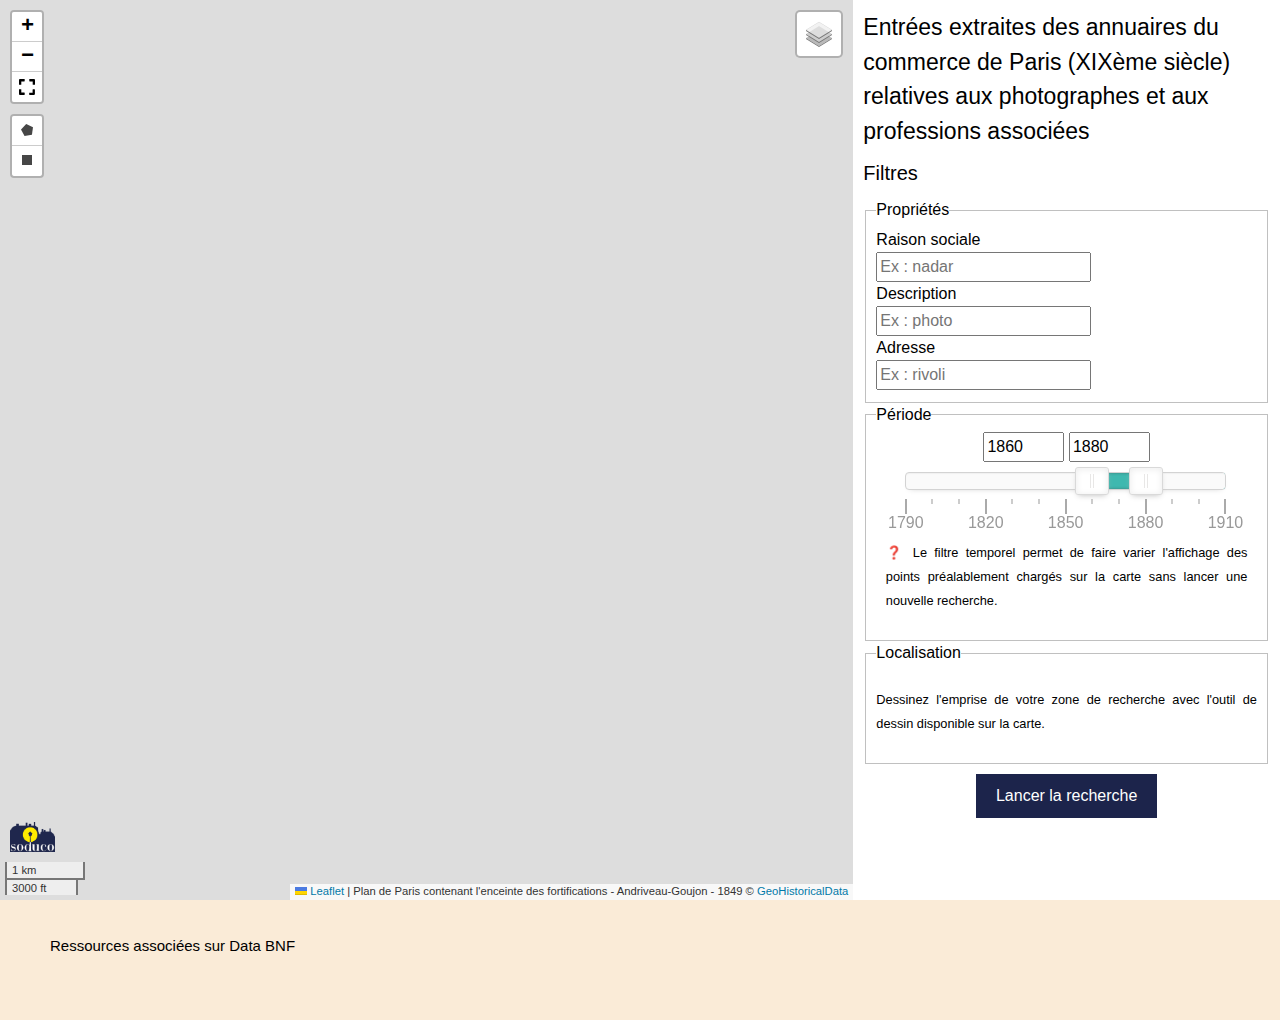
==== commit 13d14896: "Some style changes" ====
--- a/index.html
+++ b/index.html
@@ -107,18 +107,18 @@
           <div id="time">
             <fieldset>
               <legend>Période</legend>
-              <div style="margin-right: auto; margin-left: auto; width: 95%; margin-bottom: 10px; text-align: center; height:220px;">
+              <div style="margin-right: auto; margin-left: auto; width: 95%; margin-bottom: 10px; text-align: center; height: fit-content;">
               <input type="number" min='1857' max='1908' id="input-number-min">
               <input type="number" min='1857' max='1908' id="input-number-max">
               <div id="slider" style="top: 0px; right: 1px; margin: 10px 20px;"></div><br>
-              <p id="loadedperiod" style="text-align: justify;"><small>❓ Le filtre temporel permet de faire varier l'affichage des points préalablement chargés sur la carte sans lancer une nouvelle recherche.</small></p>
+              <p id="loadedperiod" style="text-align: justify; height: fit-content;"><small>❓ Le filtre temporel permet de faire varier l'affichage des points préalablement chargés sur la carte sans lancer une nouvelle recherche.</small></p>
             </fieldset>
           </div>
 
           <div id="spatialfilter">
             <fieldset>
               <legend>Localisation</legend>
-              <p><small>Dessinez l'emprise de votre zone de recherche avec l'outil de dessin disponible sur la carte.</small></p>
+              <p style="text-align: justify; height: fit-content;"><small>Dessinez l'emprise de votre zone de recherche avec l'outil de dessin disponible sur la carte.</small></p>
             </fieldset>
           </div>
     
--- a/style.css
+++ b/style.css
@@ -61,6 +61,11 @@
   
   #time { 
     grid-area: time; 
+    height: fit-content;
+  }
+
+  #loadedperiod {
+    height: fit-content;
   }
 
   #message{
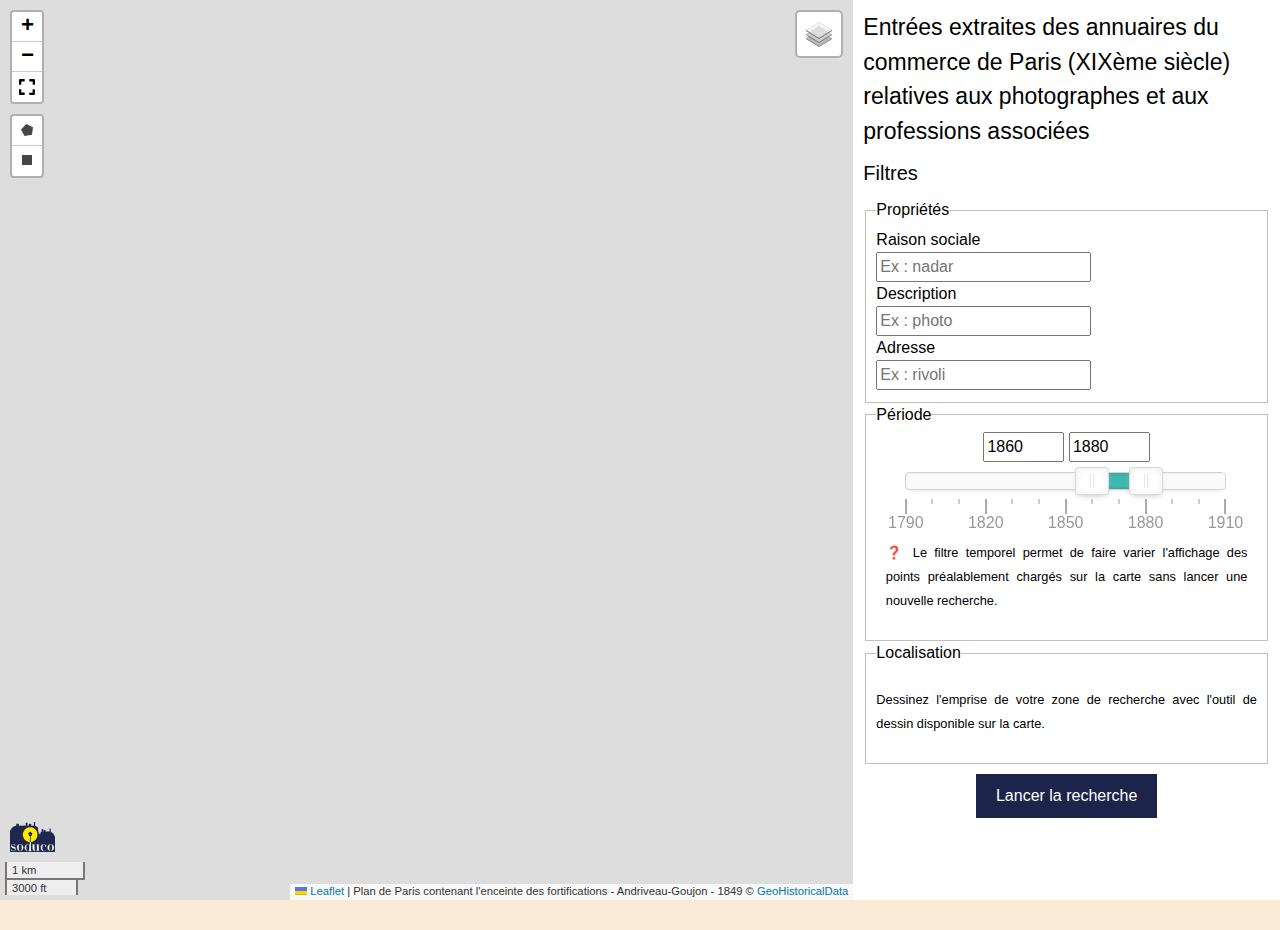
==== commit 3897ebda: "Correct pop up" ====
--- a/index.html
+++ b/index.html
@@ -130,10 +130,9 @@
       </div>
     </div>
   </div>
-  
+
   <div id="linkeddata">
-    <p>Ressources associées sur Data BNF</p>
-    <div id="bnfdata"></div>
+    <p id="bnfdata" style="height:fit-content;"></p>
   </div>
   
   <div id='timeline-embed' style="height:0px"></div>
--- a/style.css
+++ b/style.css
@@ -91,9 +91,9 @@
     grid-area:bnfdata;
     background-color: antiquewhite;
     width: 100%;
-    height: 120px;
+    height: 30px;
     align-items: center;
-    padding-top: 20px;
+    padding-top: 15px;
     padding-left: 50px;
     padding-right: 50px;
   }
